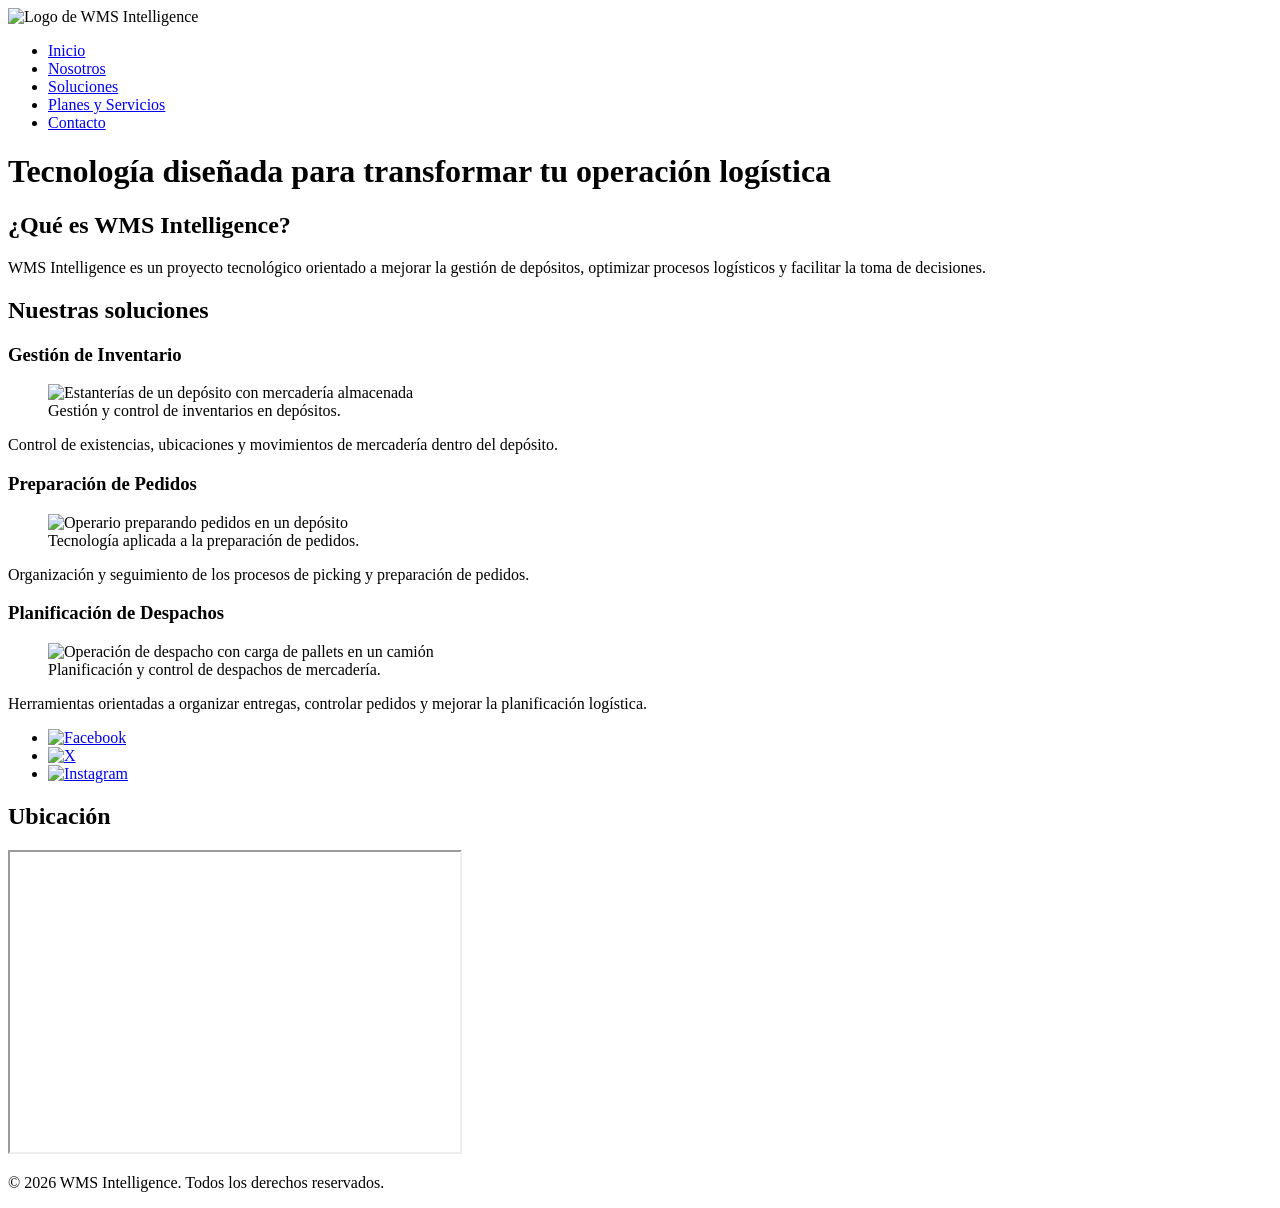
==== index.html @ b99401bb "Add files via upload" ====
<!DOCTYPE html>
<html lang="es">

<head>
    <meta charset="UTF-8">
    <meta name="viewport" content="width=device-width, initial-scale=1.0">
    <title>WMS Intelligence | Soluciones Logísticas Inteligentes</title>

</head>

<body>
    <header>
        <img src="./assets/logo.png" alt="Logo de WMS Intelligence" width="180">
        <nav>
            <ul>
                <li><a href="#">Inicio</a></li>
                <li><a href="./pages/nosotros.html">Nosotros</a></li>
                <li><a href="./pages/soluciones.html">Soluciones</a></li>
                <li><a href="./pages/planes.html">Planes y Servicios</a></li>
                <li><a href="./pages/contacto.html">Contacto</a></li>
            </ul>
        </nav>
    </header>



    <main>
        <h1>Tecnología diseñada para transformar tu operación logística</h1>
        <section>
            <h2>¿Qué es WMS Intelligence?</h2>

            <p>
                WMS Intelligence es un proyecto tecnológico
                orientado a mejorar la gestión de depósitos,
                optimizar procesos logísticos y facilitar
                la toma de decisiones.
            </p>
        </section>
        <section>
            <h2>Nuestras soluciones</h2>

            <article>
                <h3>Gestión de Inventario</h3>

                <figure>
                    <img src="./assets/inventario.jpg" alt="Estanterías de un depósito con mercadería almacenada"
                        width="400">
                    <figcaption>
                        Gestión y control de inventarios en depósitos.
                    </figcaption>
                </figure>
                <p>
                    Control de existencias, ubicaciones
                    y movimientos de mercadería dentro
                    del depósito.
                </p>
            </article>

            <article>
                <h3>Preparación de Pedidos</h3>

                <figure>
                    <img src="./assets/preparaciones.jpg" alt="Operario preparando pedidos en un depósito" width="400">
                    <figcaption>
                        Tecnología aplicada a la preparación de pedidos.
                    </figcaption>
                </figure>
                <p>
                    Organización y seguimiento de los procesos
                    de picking y preparación de pedidos.
                </p>
            </article>



            <article>
                <h3>Planificación de Despachos</h3>

                <figure>
                    <img src="./assets/despacho.jpg" alt="Operación de despacho con carga de pallets en un camión"
                        width="400">

                    <figcaption>
                        Planificación y control de despachos de mercadería.
                    </figcaption>
                </figure>

                <p>
                    Herramientas orientadas a organizar entregas,
                    controlar pedidos y mejorar la planificación logística.
                </p>
            </article>

        </section>

    </main>


    <!-- Pie de página -->
    <footer>

        <ul>
            <li>
                <a href="https://www.facebook.com/" target="_blank" rel="noopener noreferrer">

                    <img src="./assets/logo-facebook.jpg" alt="Facebook" width="35">
                </a>
            </li>

            <li>
                <a href="https://x.com/" target="_blank" rel="noopener noreferrer">

                    <img src="./assets/logo-x.jpg" alt="X" width="35">
                </a>
            </li>

            <li>
                <a href="https://www.instagram.com/" target="_blank" rel="noopener noreferrer">

                    <img src="./assets/logo-instagram.jpg" alt="Instagram" width="35">
                </a>
            </li>
        </ul>

        <!-- Mapa de ubicación -->
        <h2>Ubicación</h2>

        <iframe src="https://www.google.com/maps?q=Buenos+Aires,+Argentina&output=embed" width="450" height="300"
            title="Mapa de Buenos Aires, Argentina" loading="lazy" allowfullscreen>
        </iframe>

        <!-- Derechos de autor -->
        <p>
            &copy; 2026 WMS Intelligence.
            Todos los derechos reservados.
        </p>

    </footer>


</body>

</html>
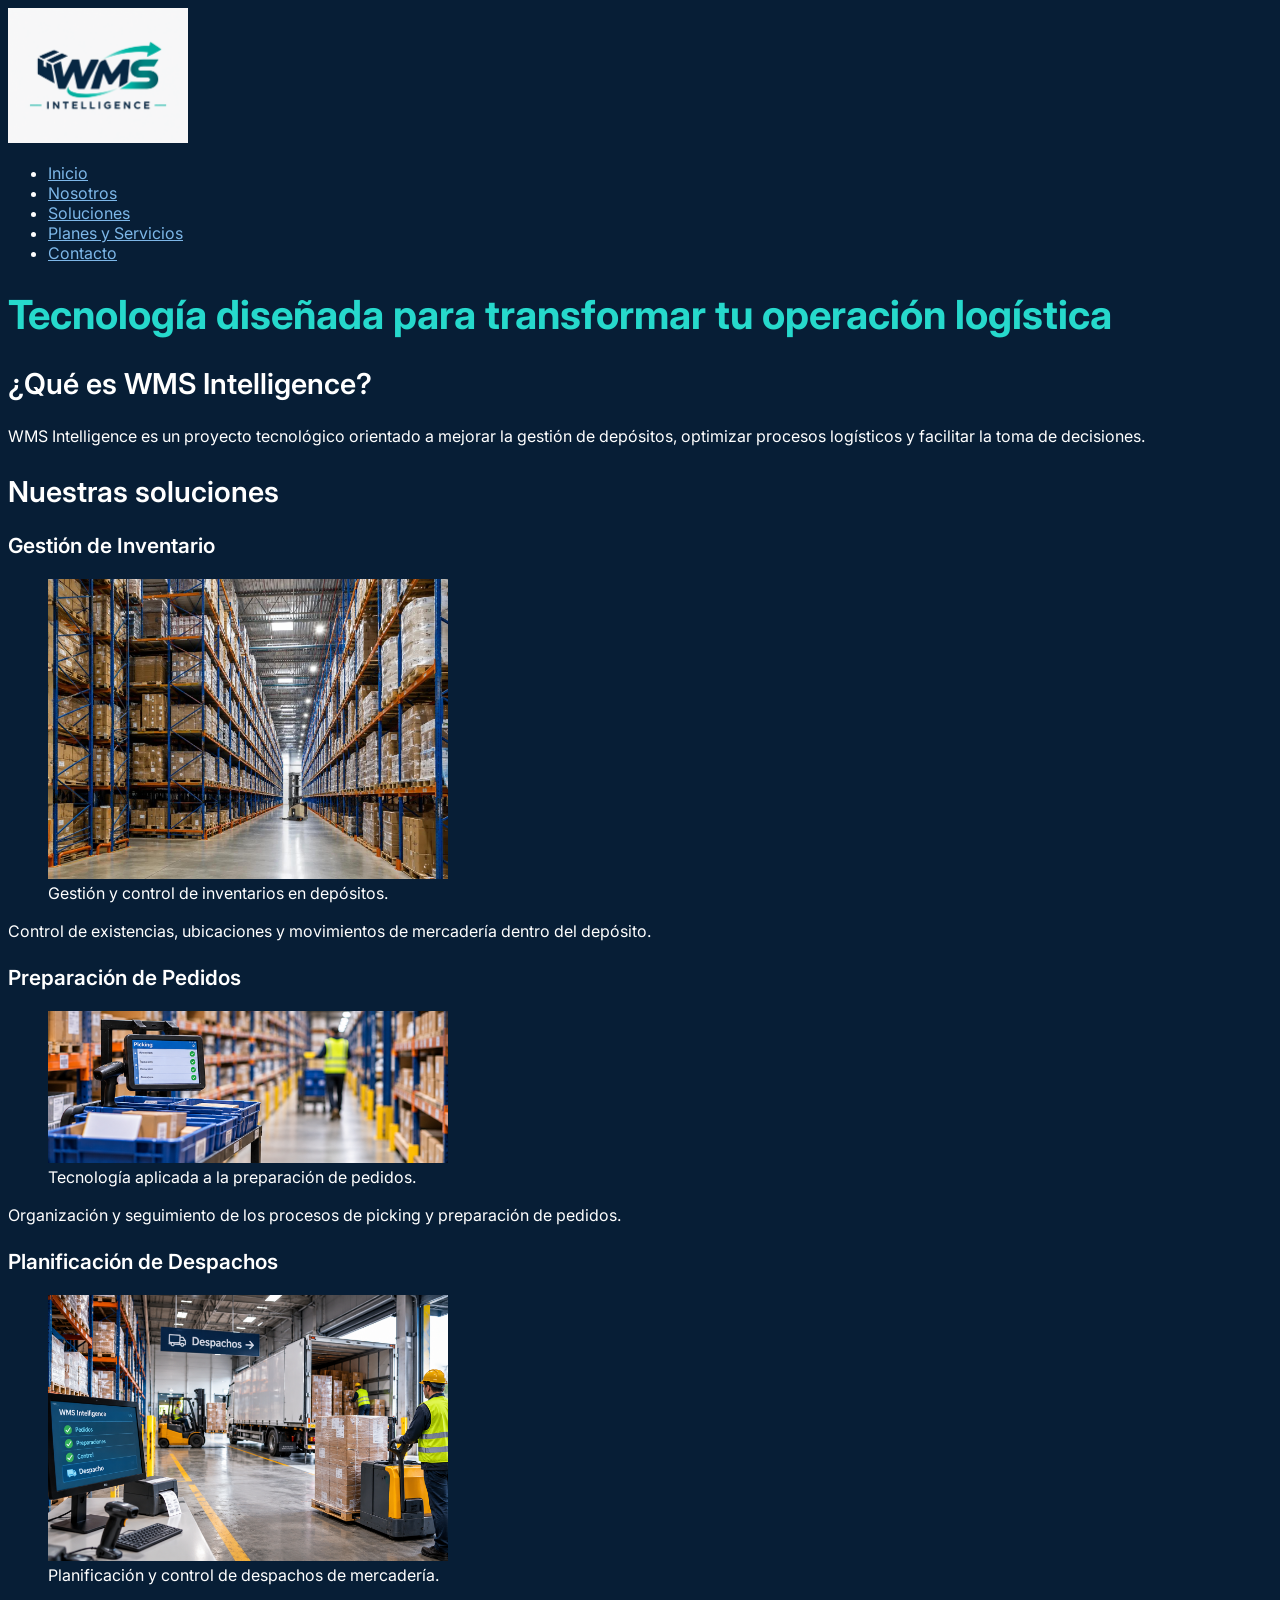
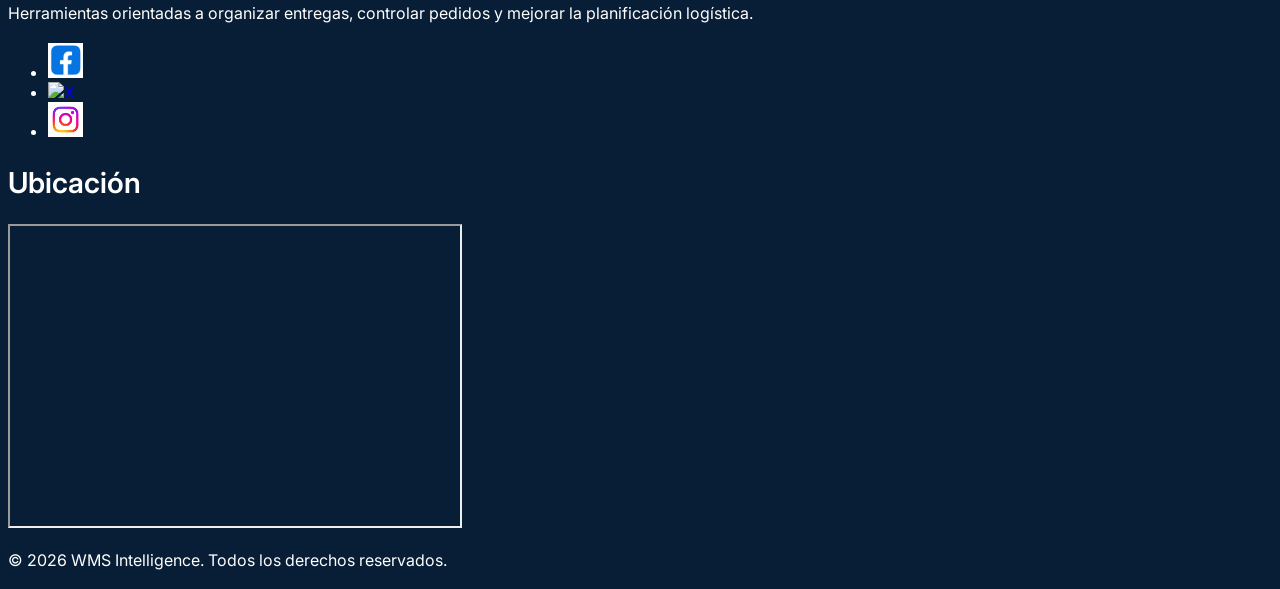
==== commit cb015acd: "Add files via upload Actualizacion styles Entrega TP2 Proyecto WMS Intelligence" ====
--- a/index.html
+++ b/index.html
@@ -5,13 +5,13 @@
     <meta charset="UTF-8">
     <meta name="viewport" content="width=device-width, initial-scale=1.0">
     <title>WMS Intelligence | Soluciones Logísticas Inteligentes</title>
-
+    <link rel="stylesheet" href="./styles/styles.css">
 </head>
 
 <body>
-    <header>
+    <header class="encabezado-principal">
         <img src="./assets/logo.png" alt="Logo de WMS Intelligence" width="180">
-        <nav>
+        <nav class="menu-principal">
             <ul>
                 <li><a href="#">Inicio</a></li>
                 <li><a href="./pages/nosotros.html">Nosotros</a></li>
@@ -25,7 +25,7 @@
 
 
     <main>
-        <h1>Tecnología diseñada para transformar tu operación logística</h1>
+        <h1 class="titulo-principal">Tecnología diseñada para transformar tu operación logística</h1>
         <section>
             <h2>¿Qué es WMS Intelligence?</h2>
 
--- a/styles/styles.css
+++ b/styles/styles.css
@@ -0,0 +1,55 @@
+/* =====================================
+   WMS INTELLIGENCE - ESTILOS GENERALES
+   ===================================== */
+
+
+
+/* ===== GOOGLE FONTS ===== */
+
+@import url('https://fonts.googleapis.com/css2?family=Inter:wght@400;500;600;700&display=swap');
+
+
+/* 1. FONDO Y TEXTO GENERAL */
+
+body {
+    background-color: #071E36;
+    color: #FFFFFF;
+    font-family: 'Inter', sans-serif;
+}
+
+
+/* 2. TÍTULO PRINCIPAL */
+
+.titulo-principal {
+    color: #26D9CC;
+}
+
+/* 3. MENÚ DE NAVEGACIÓN */
+
+.menu-principal a {
+    color: #7DB7E8;
+}
+
+
+/* ===== JERARQUÍA TIPOGRÁFICA ===== */
+
+h1 {
+    font-size: 2.5rem;
+    font-weight: 700;
+}
+
+h2 {
+    font-size: 1.8rem;
+    font-weight: 600;
+}
+
+h3 {
+    font-size: 1.3rem;
+    font-weight: 600;
+}
+
+p {
+    font-size: 1rem;
+    font-weight: 400;
+    line-height: 1.6;
+}
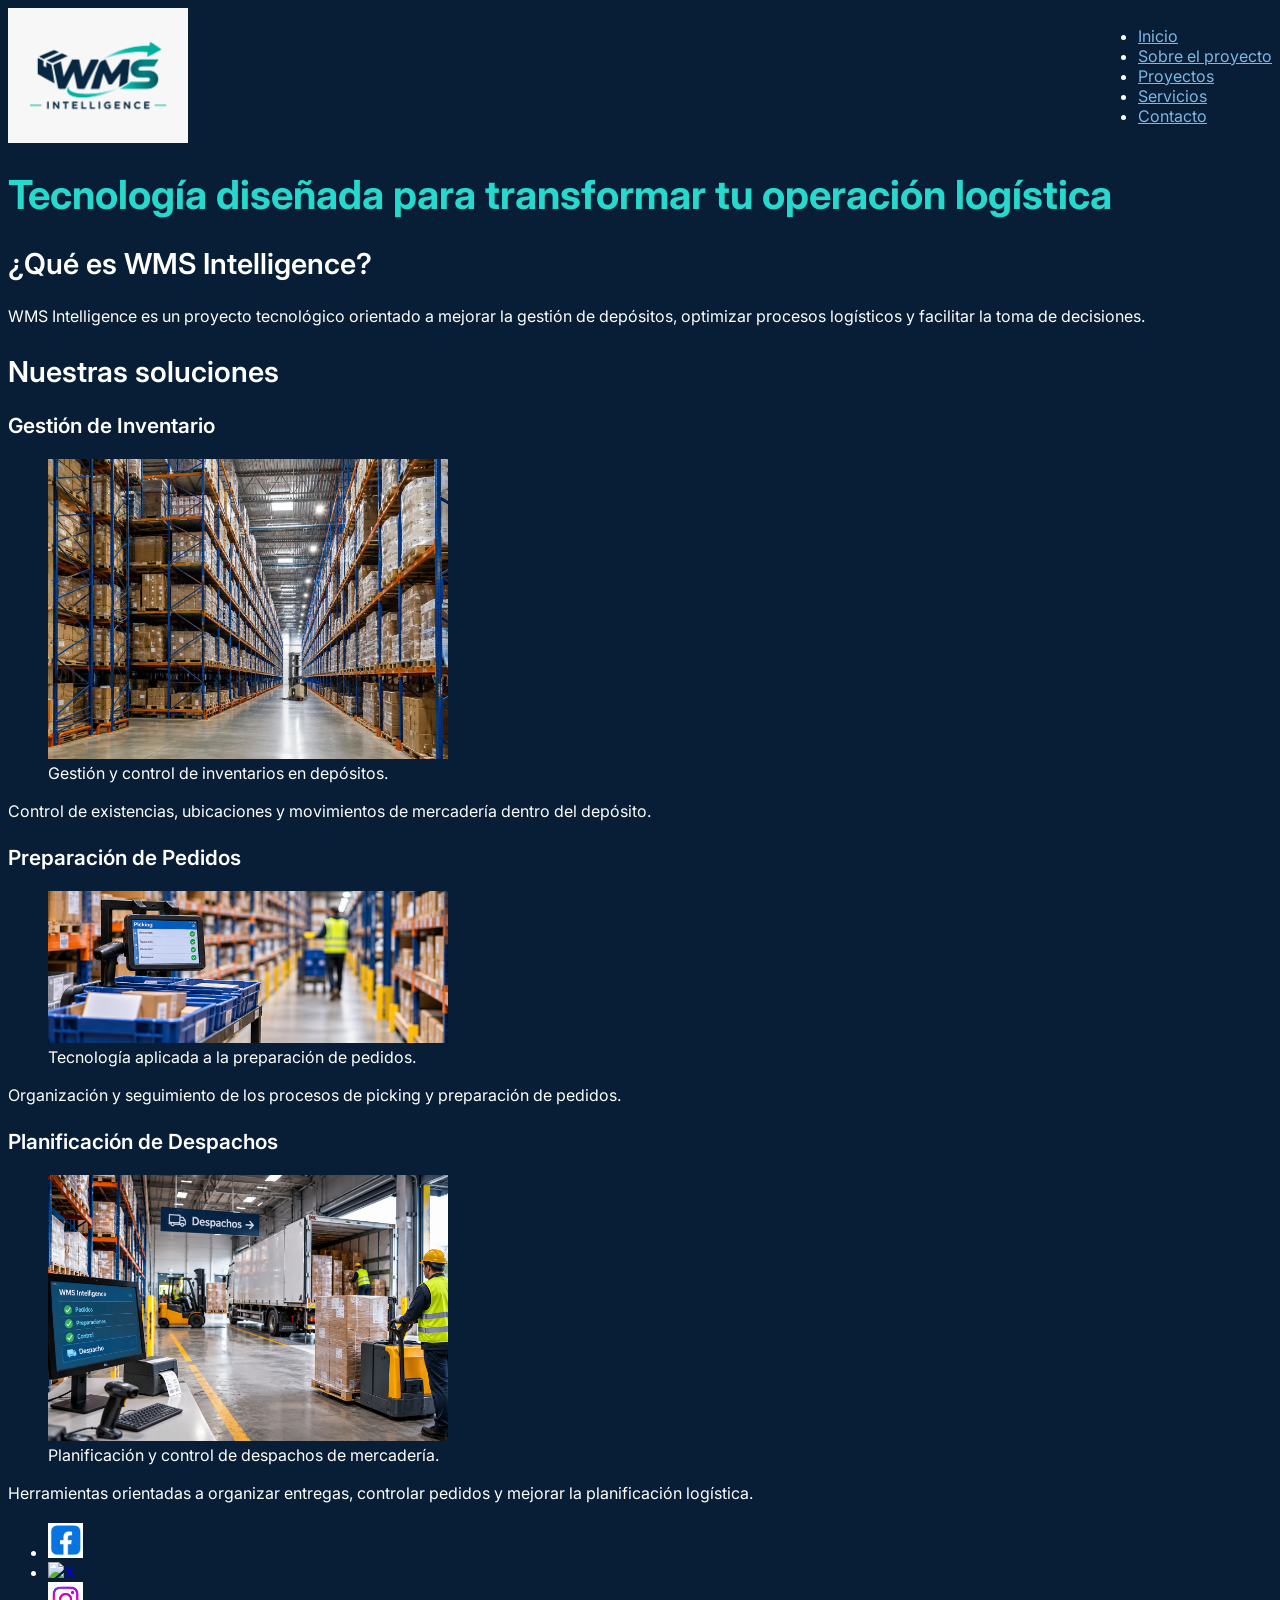
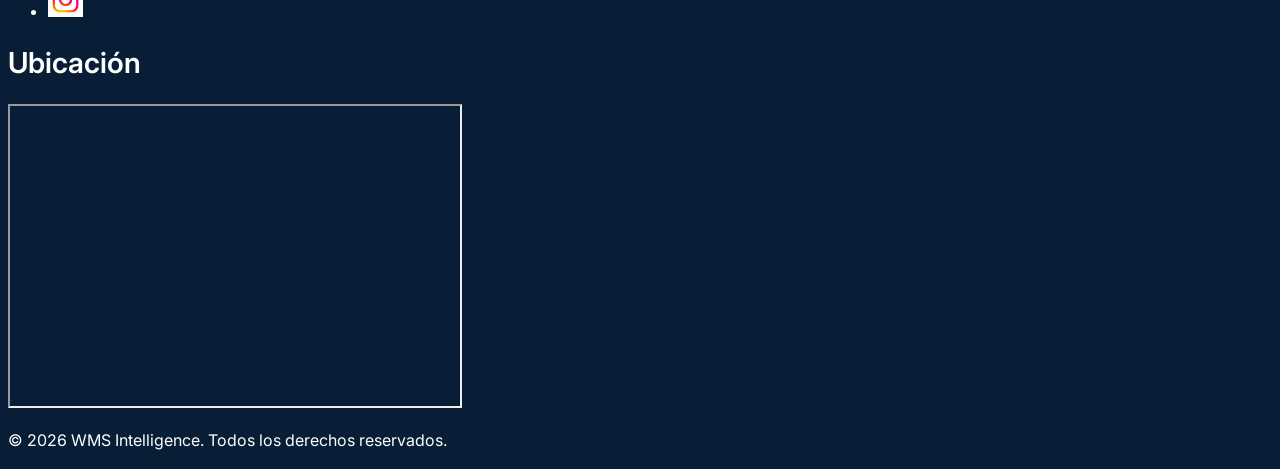
==== commit e448ca2e: "Correccion TP1 - CSS y estructura de paginas" ====
--- a/index.html
+++ b/index.html
@@ -1,143 +1,143 @@
-<!DOCTYPE html>
-<html lang="es">
-
-<head>
-    <meta charset="UTF-8">
-    <meta name="viewport" content="width=device-width, initial-scale=1.0">
-    <title>WMS Intelligence | Soluciones Logísticas Inteligentes</title>
-    <link rel="stylesheet" href="./styles/styles.css">
-</head>
-
-<body>
-    <header class="encabezado-principal">
-        <img src="./assets/logo.png" alt="Logo de WMS Intelligence" width="180">
-        <nav class="menu-principal">
-            <ul>
-                <li><a href="#">Inicio</a></li>
-                <li><a href="./pages/nosotros.html">Nosotros</a></li>
-                <li><a href="./pages/soluciones.html">Soluciones</a></li>
-                <li><a href="./pages/planes.html">Planes y Servicios</a></li>
-                <li><a href="./pages/contacto.html">Contacto</a></li>
-            </ul>
-        </nav>
-    </header>
-
-
-
-    <main>
-        <h1 class="titulo-principal">Tecnología diseñada para transformar tu operación logística</h1>
-        <section>
-            <h2>¿Qué es WMS Intelligence?</h2>
-
-            <p>
-                WMS Intelligence es un proyecto tecnológico
-                orientado a mejorar la gestión de depósitos,
-                optimizar procesos logísticos y facilitar
-                la toma de decisiones.
-            </p>
-        </section>
-        <section>
-            <h2>Nuestras soluciones</h2>
-
-            <article>
-                <h3>Gestión de Inventario</h3>
-
-                <figure>
-                    <img src="./assets/inventario.jpg" alt="Estanterías de un depósito con mercadería almacenada"
-                        width="400">
-                    <figcaption>
-                        Gestión y control de inventarios en depósitos.
-                    </figcaption>
-                </figure>
-                <p>
-                    Control de existencias, ubicaciones
-                    y movimientos de mercadería dentro
-                    del depósito.
-                </p>
-            </article>
-
-            <article>
-                <h3>Preparación de Pedidos</h3>
-
-                <figure>
-                    <img src="./assets/preparaciones.jpg" alt="Operario preparando pedidos en un depósito" width="400">
-                    <figcaption>
-                        Tecnología aplicada a la preparación de pedidos.
-                    </figcaption>
-                </figure>
-                <p>
-                    Organización y seguimiento de los procesos
-                    de picking y preparación de pedidos.
-                </p>
-            </article>
-
-
-
-            <article>
-                <h3>Planificación de Despachos</h3>
-
-                <figure>
-                    <img src="./assets/despacho.jpg" alt="Operación de despacho con carga de pallets en un camión"
-                        width="400">
-
-                    <figcaption>
-                        Planificación y control de despachos de mercadería.
-                    </figcaption>
-                </figure>
-
-                <p>
-                    Herramientas orientadas a organizar entregas,
-                    controlar pedidos y mejorar la planificación logística.
-                </p>
-            </article>
-
-        </section>
-
-    </main>
-
-
-    <!-- Pie de página -->
-    <footer>
-
-        <ul>
-            <li>
-                <a href="https://www.facebook.com/" target="_blank" rel="noopener noreferrer">
-
-                    <img src="./assets/logo-facebook.jpg" alt="Facebook" width="35">
-                </a>
-            </li>
-
-            <li>
-                <a href="https://x.com/" target="_blank" rel="noopener noreferrer">
-
-                    <img src="./assets/logo-x.jpg" alt="X" width="35">
-                </a>
-            </li>
-
-            <li>
-                <a href="https://www.instagram.com/" target="_blank" rel="noopener noreferrer">
-
-                    <img src="./assets/logo-instagram.jpg" alt="Instagram" width="35">
-                </a>
-            </li>
-        </ul>
-
-        <!-- Mapa de ubicación -->
-        <h2>Ubicación</h2>
-
-        <iframe src="https://www.google.com/maps?q=Buenos+Aires,+Argentina&output=embed" width="450" height="300"
-            title="Mapa de Buenos Aires, Argentina" loading="lazy" allowfullscreen>
-        </iframe>
-
-        <!-- Derechos de autor -->
-        <p>
-            &copy; 2026 WMS Intelligence.
-            Todos los derechos reservados.
-        </p>
-
-    </footer>
-
-
-</body>
-
+<!DOCTYPE html>
+<html lang="es">
+
+<head>
+    <meta charset="UTF-8">
+    <meta name="viewport" content="width=device-width, initial-scale=1.0">
+    <title>WMS Intelligence | Soluciones Logísticas Inteligentes</title>
+    <link rel="stylesheet" href="./styles/styles.css">
+</head>
+
+<body>
+    <header class="encabezado-principal">
+        <img src="./assets/logo.png" alt="Logo de WMS Intelligence" width="180">
+        <nav class="menu-principal">
+            <ul>
+                <li><a href="./index.html">Inicio</a></li>
+                <li><a href="./pages/sobre-mi.html">Sobre el proyecto</a></li>
+                <li><a href="./pages/proyectos.html">Proyectos</a></li>
+                <li><a href="./pages/servicios.html">Servicios</a></li>
+                <li><a href="./pages/contacto.html">Contacto</a></li>
+            </ul>
+        </nav>
+    </header>
+
+
+
+    <main>
+        <h1 class="titulo-principal">Tecnología diseñada para transformar tu operación logística</h1>
+        <section>
+            <h2>¿Qué es WMS Intelligence?</h2>
+
+            <p>
+                WMS Intelligence es un proyecto tecnológico
+                orientado a mejorar la gestión de depósitos,
+                optimizar procesos logísticos y facilitar
+                la toma de decisiones.
+            </p>
+        </section>
+        <section>
+            <h2>Nuestras soluciones</h2>
+
+            <article>
+                <h3>Gestión de Inventario</h3>
+
+                <figure>
+                    <img src="./assets/inventario.jpg" alt="Estanterías de un depósito con mercadería almacenada"
+                        width="400">
+                    <figcaption>
+                        Gestión y control de inventarios en depósitos.
+                    </figcaption>
+                </figure>
+                <p>
+                    Control de existencias, ubicaciones
+                    y movimientos de mercadería dentro
+                    del depósito.
+                </p>
+            </article>
+
+            <article>
+                <h3>Preparación de Pedidos</h3>
+
+                <figure>
+                    <img src="./assets/preparaciones.jpg" alt="Operario preparando pedidos en un depósito" width="400">
+                    <figcaption>
+                        Tecnología aplicada a la preparación de pedidos.
+                    </figcaption>
+                </figure>
+                <p>
+                    Organización y seguimiento de los procesos
+                    de picking y preparación de pedidos.
+                </p>
+            </article>
+
+
+
+            <article>
+                <h3>Planificación de Despachos</h3>
+
+                <figure>
+                    <img src="./assets/despacho.jpg" alt="Operación de despacho con carga de pallets en un camión"
+                        width="400">
+
+                    <figcaption>
+                        Planificación y control de despachos de mercadería.
+                    </figcaption>
+                </figure>
+
+                <p>
+                    Herramientas orientadas a organizar entregas,
+                    controlar pedidos y mejorar la planificación logística.
+                </p>
+            </article>
+
+        </section>
+
+    </main>
+
+
+    <!-- Pie de página -->
+    <footer>
+
+        <ul>
+            <li>
+                <a href="https://www.facebook.com/" target="_blank" rel="noopener noreferrer">
+
+                    <img src="./assets/logo-facebook.jpg" alt="Facebook" width="35">
+                </a>
+            </li>
+
+            <li>
+                <a href="https://x.com/" target="_blank" rel="noopener noreferrer">
+
+                    <img src="./assets/logo-x.jpg" alt="X" width="35">
+                </a>
+            </li>
+
+            <li>
+                <a href="https://www.instagram.com/" target="_blank" rel="noopener noreferrer">
+
+                    <img src="./assets/logo-instagram.jpg" alt="Instagram" width="35">
+                </a>
+            </li>
+        </ul>
+
+        <!-- Mapa de ubicación -->
+        <h2>Ubicación</h2>
+
+        <iframe src="https://www.google.com/maps?q=Buenos+Aires,+Argentina&output=embed" width="450" height="300"
+            title="Mapa de Buenos Aires, Argentina" loading="lazy" allowfullscreen>
+        </iframe>
+
+        <!-- Derechos de autor -->
+        <p>
+            &copy; 2026 WMS Intelligence.
+            Todos los derechos reservados.
+        </p>
+
+    </footer>
+
+
+</body>
+
 </html>
--- a/styles/styles.css
+++ b/styles/styles.css
@@ -52,4 +52,13 @@
     font-size: 1rem;
     font-weight: 400;
     line-height: 1.6;
+}
+
+
+/* ===== ENCABEZADO ===== */
+
+.encabezado-principal {
+    display: flex;
+    align-items: center;
+    justify-content: space-between;
 }
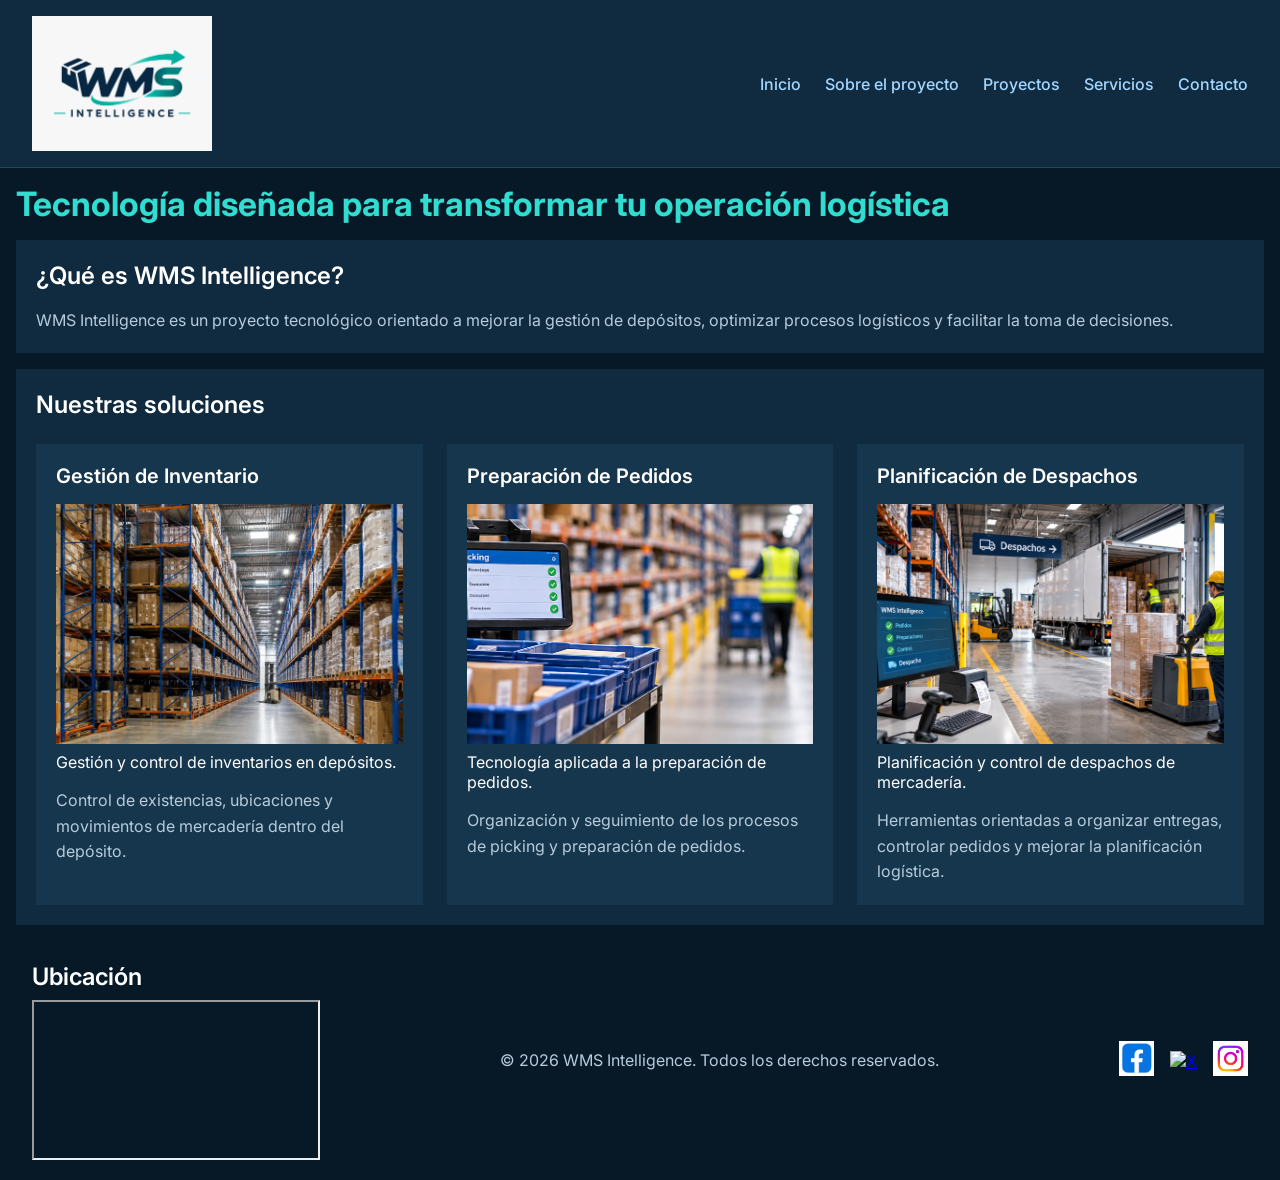
==== commit 75351558: "Modificacion CSS - Entrega TP 3 - Box Model y Flexbox" ====
--- a/index.html
+++ b/index.html
@@ -1,143 +1,151 @@
-<!DOCTYPE html>
+<!doctype html>
 <html lang="es">
+  <head>
+    <meta charset="UTF-8" />
+    <meta name="viewport" content="width=device-width, initial-scale=1.0" />
+    <title>WMS Intelligence | Soluciones Logísticas Inteligentes</title>
+    <link rel="stylesheet" href="./styles/styles.css" />
+  </head>
 
-<head>
-    <meta charset="UTF-8">
-    <meta name="viewport" content="width=device-width, initial-scale=1.0">
-    <title>WMS Intelligence | Soluciones Logísticas Inteligentes</title>
-    <link rel="stylesheet" href="./styles/styles.css">
-</head>
-
-<body>
+  <body>
     <header class="encabezado-principal">
-        <img src="./assets/logo.png" alt="Logo de WMS Intelligence" width="180">
-        <nav class="menu-principal">
-            <ul>
-                <li><a href="./index.html">Inicio</a></li>
-                <li><a href="./pages/sobre-mi.html">Sobre el proyecto</a></li>
-                <li><a href="./pages/proyectos.html">Proyectos</a></li>
-                <li><a href="./pages/servicios.html">Servicios</a></li>
-                <li><a href="./pages/contacto.html">Contacto</a></li>
-            </ul>
-        </nav>
+      <img src="./assets/logo.png" alt="Logo de WMS Intelligence" width="180" />
+      <nav class="menu-principal">
+        <ul>
+          <li><a href="./index.html">Inicio</a></li>
+          <li><a href="./pages/sobre-mi.html">Sobre el proyecto</a></li>
+          <li><a href="./pages/proyectos.html">Proyectos</a></li>
+          <li><a href="./pages/servicios.html">Servicios</a></li>
+          <li><a href="./pages/contacto.html">Contacto</a></li>
+        </ul>
+      </nav>
     </header>
 
+    <main>
+      <div class="contenido-inicio">
+        <h1>Tecnología diseñada para transformar tu operación logística</h1>
+        <section>
+          <h2>¿Qué es WMS Intelligence?</h2>
 
+          <p>
+            WMS Intelligence es un proyecto tecnológico orientado a mejorar la
+            gestión de depósitos, optimizar procesos logísticos y facilitar la
+            toma de decisiones.
+          </p>
+        </section>
+        <section class="seccion-soluciones">
+          <h2>Nuestras soluciones</h2>
 
-    <main>
-        <h1 class="titulo-principal">Tecnología diseñada para transformar tu operación logística</h1>
-        <section>
-            <h2>¿Qué es WMS Intelligence?</h2>
+          <article>
+            <h3>Gestión de Inventario</h3>
+
+            <figure>
+              <img
+                src="./assets/inventario.jpg"
+                alt="Estanterías de un depósito con mercadería almacenada"
+                width="400"
+              />
+              <figcaption>
+                Gestión y control de inventarios en depósitos.
+              </figcaption>
+            </figure>
+            <p>
+              Control de existencias, ubicaciones y movimientos de mercadería
+              dentro del depósito.
+            </p>
+          </article>
+
+          <article>
+            <h3>Preparación de Pedidos</h3>
+
+            <figure>
+              <img
+                src="./assets/preparaciones.jpg"
+                alt="Operario preparando pedidos en un depósito"
+                width="400"
+              />
+              <figcaption>
+                Tecnología aplicada a la preparación de pedidos.
+              </figcaption>
+            </figure>
+            <p>
+              Organización y seguimiento de los procesos de picking y
+              preparación de pedidos.
+            </p>
+          </article>
+
+          <article>
+            <h3>Planificación de Despachos</h3>
+
+            <figure>
+              <img
+                src="./assets/despacho.jpg"
+                alt="Operación de despacho con carga de pallets en un camión"
+                width="400"
+              />
+
+              <figcaption>
+                Planificación y control de despachos de mercadería.
+              </figcaption>
+            </figure>
 
             <p>
-                WMS Intelligence es un proyecto tecnológico
-                orientado a mejorar la gestión de depósitos,
-                optimizar procesos logísticos y facilitar
-                la toma de decisiones.
+              Herramientas orientadas a organizar entregas, controlar pedidos y
+              mejorar la planificación logística.
             </p>
+          </article>
         </section>
-        <section>
-            <h2>Nuestras soluciones</h2>
+      </div>
+    </main>
+    <!-- Pie de página -->
 
-            <article>
-                <h3>Gestión de Inventario</h3>
-
-                <figure>
-                    <img src="./assets/inventario.jpg" alt="Estanterías de un depósito con mercadería almacenada"
-                        width="400">
-                    <figcaption>
-                        Gestión y control de inventarios en depósitos.
-                    </figcaption>
-                </figure>
-                <p>
-                    Control de existencias, ubicaciones
-                    y movimientos de mercadería dentro
-                    del depósito.
-                </p>
-            </article>
-
-            <article>
-                <h3>Preparación de Pedidos</h3>
-
-                <figure>
-                    <img src="./assets/preparaciones.jpg" alt="Operario preparando pedidos en un depósito" width="400">
-                    <figcaption>
-                        Tecnología aplicada a la preparación de pedidos.
-                    </figcaption>
-                </figure>
-                <p>
-                    Organización y seguimiento de los procesos
-                    de picking y preparación de pedidos.
-                </p>
-            </article>
-
-
-
-            <article>
-                <h3>Planificación de Despachos</h3>
-
-                <figure>
-                    <img src="./assets/despacho.jpg" alt="Operación de despacho con carga de pallets en un camión"
-                        width="400">
-
-                    <figcaption>
-                        Planificación y control de despachos de mercadería.
-                    </figcaption>
-                </figure>
-
-                <p>
-                    Herramientas orientadas a organizar entregas,
-                    controlar pedidos y mejorar la planificación logística.
-                </p>
-            </article>
-
-        </section>
-
-    </main>
-
-
-    <!-- Pie de página -->
-    <footer>
-
-        <ul>
-            <li>
-                <a href="https://www.facebook.com/" target="_blank" rel="noopener noreferrer">
-
-                    <img src="./assets/logo-facebook.jpg" alt="Facebook" width="35">
-                </a>
-            </li>
-
-            <li>
-                <a href="https://x.com/" target="_blank" rel="noopener noreferrer">
-
-                    <img src="./assets/logo-x.jpg" alt="X" width="35">
-                </a>
-            </li>
-
-            <li>
-                <a href="https://www.instagram.com/" target="_blank" rel="noopener noreferrer">
-
-                    <img src="./assets/logo-instagram.jpg" alt="Instagram" width="35">
-                </a>
-            </li>
-        </ul>
-
-        <!-- Mapa de ubicación -->
+    <footer class="footer-horizontal">
+      <!-- Ubicación -->
+      <div class="footer-ubicacion">
         <h2>Ubicación</h2>
 
-        <iframe src="https://www.google.com/maps?q=Buenos+Aires,+Argentina&output=embed" width="450" height="300"
-            title="Mapa de Buenos Aires, Argentina" loading="lazy" allowfullscreen>
+        <iframe
+          src="https://www.google.com/maps?q=Buenos+Aires,+Argentina&output=embed"
+          width="450"
+          height="300"
+          title="Mapa de Buenos Aires, Argentina"
+          loading="lazy"
+          allowfullscreen
+        >
         </iframe>
+      </div>
 
-        <!-- Derechos de autor -->
-        <p>
-            &copy; 2026 WMS Intelligence.
-            Todos los derechos reservados.
-        </p>
+      <!-- Copyright -->
+      <p>&copy; 2026 WMS Intelligence. Todos los derechos reservados.</p>
 
+      <!-- Redes sociales -->
+      <ul>
+        <li>
+          <a
+            href="https://www.facebook.com/"
+            target="_blank"
+            rel="noopener noreferrer"
+          >
+            <img src="./assets/logo-facebook.jpg" alt="Facebook" width="35" />
+          </a>
+        </li>
+
+        <li>
+          <a href="https://x.com/" target="_blank" rel="noopener noreferrer">
+            <img src="./assets/logo-x.jpg" alt="X" width="35" />
+          </a>
+        </li>
+
+        <li>
+          <a
+            href="https://www.instagram.com/"
+            target="_blank"
+            rel="noopener noreferrer"
+          >
+            <img src="./assets/logo-instagram.jpg" alt="Instagram" width="35" />
+          </a>
+        </li>
+      </ul>
     </footer>
-
-
-</body>
-
-</html>+  </body>
+</html>
--- a/styles/styles.css
+++ b/styles/styles.css
@@ -1,64 +1,197 @@
-/* =====================================
-   WMS INTELLIGENCE - ESTILOS GENERALES
-   ===================================== */
-
-
-
-/* ===== GOOGLE FONTS ===== */
-
-@import url('https://fonts.googleapis.com/css2?family=Inter:wght@400;500;600;700&display=swap');
-
-
-/* 1. FONDO Y TEXTO GENERAL */
-
-body {
-    background-color: #071E36;
-    color: #FFFFFF;
-    font-family: 'Inter', sans-serif;
-}
-
-
-/* 2. TÍTULO PRINCIPAL */
-
-.titulo-principal {
-    color: #26D9CC;
-}
-
-/* 3. MENÚ DE NAVEGACIÓN */
-
-.menu-principal a {
-    color: #7DB7E8;
-}
-
-
-/* ===== JERARQUÍA TIPOGRÁFICA ===== */
-
-h1 {
-    font-size: 2.5rem;
-    font-weight: 700;
-}
-
-h2 {
-    font-size: 1.8rem;
-    font-weight: 600;
-}
-
-h3 {
-    font-size: 1.3rem;
-    font-weight: 600;
-}
-
-p {
-    font-size: 1rem;
-    font-weight: 400;
-    line-height: 1.6;
-}
-
-
-/* ===== ENCABEZADO ===== */
-
-.encabezado-principal {
-    display: flex;
-    align-items: center;
-    justify-content: space-between;
-}+/* ======================================
+   WMS INTELLIGENCE - TP 3
+   BOX MODEL Y FLEXBOX
+   ====================================== */
+
+/* 01. FUENTE EXTERNA */
+@import url("https://fonts.googleapis.com/css2?family=Inter:wght@400;500;600;700&display=swap");
+
+/* 02. RESET GLOBAL */
+* {
+  margin: 0;
+  padding: 0;
+  box-sizing: border-box;
+}
+
+/* 03. COLORES */
+:root {
+  --color-fondo: #071827;
+  --color-superficie: #102b40;
+  --color-tarjeta: #16364d;
+  --color-principal: #ffffff;
+  --color-secundario: #b6ccdd;
+  --color-acento: #30ddd0;
+  --color-borde: #24465b;
+  --color-enlace: #a4d7ff;
+}
+
+/* 04. ESTILOS GENERALES */
+body {
+  background-color: var(--color-fondo);
+  color: var(--color-principal);
+  font-family: "Inter", Arial, sans-serif;
+  min-height: 100vh;
+}
+
+/* 05. TITULOS Y PARRAFOS */
+h1 {
+  font-size: 2.1rem;
+  font-weight: 700;
+  line-height: 1.2;
+  color: var(--color-acento);
+}
+
+h2 {
+  font-size: 1.5rem;
+  font-weight: 600;
+  line-height: 1.3;
+}
+
+h3 {
+  font-size: 1.25rem;
+  font-weight: 600;
+}
+
+p {
+  font-size: 1rem;
+  font-weight: 400;
+  line-height: 1.6;
+  color: var(--color-secundario);
+}
+
+/* 06. HEADER Y NAVEGACION */
+.encabezado-principal {
+  display: flex;
+  justify-content: space-between;
+  align-items: center;
+  gap: 1.5rem;
+  padding: 1rem 2rem;
+  background-color: var(--color-superficie);
+  border-bottom: 1px solid var(--color-borde);
+}
+
+.encabezado-principal img {
+  display: block;
+  width: 11.25rem;
+  max-width: 100%;
+  height: auto;
+}
+
+.menu-principal ul {
+  display: flex;
+  justify-content: flex-end;
+  align-items: center;
+  flex-wrap: wrap;
+  gap: 1.5rem;
+  list-style: none;
+}
+
+.menu-principal a {
+  color: var(--color-enlace);
+  text-decoration: none;
+  font-size: 1rem;
+  font-weight: 500;
+}
+
+/* 07. CONTENIDO PRINCIPAL DEL INICIO */
+.contenido-inicio {
+  display: flex;
+  flex-direction: column;
+  gap: 1rem;
+  max-width: 100%;
+  margin: 0 auto;
+  padding: 1rem;
+}
+
+/* 08. SECCIONES DEL INICIO */
+.contenido-inicio section {
+  display: flex;
+  flex-direction: column;
+  gap: 1rem;
+  padding: 1.25rem;
+  background-color: var(--color-superficie);
+}
+
+/* 09. TARJETAS DE NUESTRAS SOLUCIONES */
+
+.contenido-inicio .seccion-soluciones {
+  display: flex;
+  flex-direction: row;
+  flex-wrap: wrap;
+  align-items: stretch;
+  gap: 1.5rem;
+}
+
+/* Título de la sección */
+
+.seccion-soluciones h2 {
+  width: 100%;
+}
+
+/* Tarjetas */
+
+.seccion-soluciones article {
+  display: flex;
+  flex-direction: column;
+  flex: 1 1 16rem;
+  gap: 1rem;
+  padding: 1.25rem;
+  background-color: var(--color-tarjeta);
+}
+
+/* Imágenes y descripciones */
+
+.seccion-soluciones figure {
+  display: flex;
+  flex-direction: column;
+  gap: 0.5rem;
+}
+
+.seccion-soluciones img {
+  display: block;
+  width: 100%;
+  height: 15rem;
+  object-fit: cover;
+}
+
+/* 10. FOOTER HORIZONTAL */
+
+.footer-horizontal {
+  display: flex;
+  flex-direction: row;
+  justify-content: space-between;
+  align-items: center;
+  gap: 2rem;
+
+  padding: 1.25rem 2rem;
+}
+
+/* Ubicación */
+
+.footer-ubicacion {
+  display: flex;
+  flex-direction: column;
+  gap: 0.5rem;
+}
+
+.footer-ubicacion iframe {
+  width: 18rem;
+  height: 10rem;
+}
+
+/* Copyright */
+
+.footer-horizontal p {
+  flex: 1;
+  text-align: center;
+}
+
+/* Redes sociales */
+
+.footer-horizontal ul {
+  display: flex;
+  flex-direction: row;
+  align-items: center;
+  gap: 1rem;
+  list-style: none;
+}
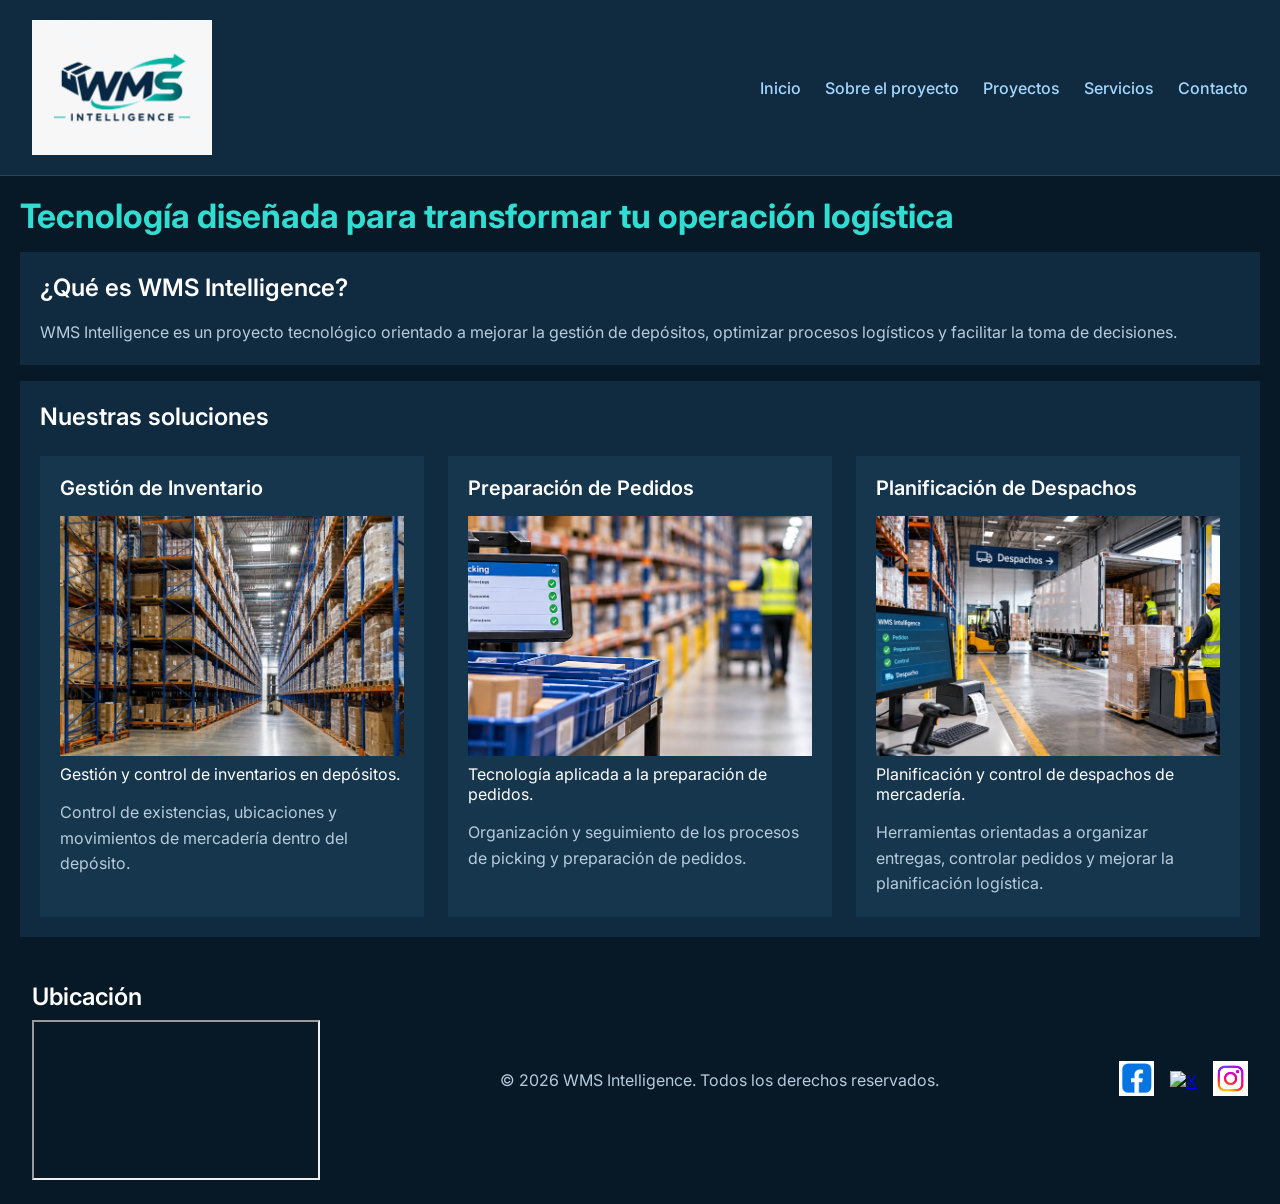
==== commit 33751ca4: "TP3 - Correcciones de padding y Flexbox responsive" ====
--- a/index.html
+++ b/index.html
@@ -105,7 +105,7 @@
         <h2>Ubicación</h2>
 
         <iframe
-          src="https://www.google.com/maps?q=Buenos+Aires,+Argentina&output=embed"
+          src="https://www.google.com/maps?q=Buenos+Aires,+Argentina&amp;output=embed"
           width="450"
           height="300"
           title="Mapa de Buenos Aires, Argentina"
--- a/styles/styles.css
+++ b/styles/styles.css
@@ -64,8 +64,9 @@
   display: flex;
   justify-content: space-between;
   align-items: center;
+  flex-wrap: wrap;
   gap: 1.5rem;
-  padding: 1rem 2rem;
+  padding: 1.25rem 2rem;
   background-color: var(--color-superficie);
   border-bottom: 1px solid var(--color-borde);
 }
@@ -75,6 +76,10 @@
   width: 11.25rem;
   max-width: 100%;
   height: auto;
+}
+
+.menu-principal {
+  max-width: 100%;
 }
 
 .menu-principal ul {
@@ -93,17 +98,17 @@
   font-weight: 500;
 }
 
-/* 07. CONTENIDO PRINCIPAL DEL INICIO */
+/* 07. CONTENIDO PRINCIPAL */
 .contenido-inicio {
   display: flex;
   flex-direction: column;
   gap: 1rem;
   max-width: 100%;
   margin: 0 auto;
-  padding: 1rem;
-}
-
-/* 08. SECCIONES DEL INICIO */
+  padding: 1.25rem;
+}
+
+/* 08. SECCIONES PRINCIPALES */
 .contenido-inicio section {
   display: flex;
   flex-direction: column;
@@ -112,6 +117,10 @@
   background-color: var(--color-superficie);
 }
 
+.contenido-inicio figure img {
+  max-width: 100%;
+}
+
 /* 09. TARJETAS DE NUESTRAS SOLUCIONES */
 
 .contenido-inicio .seccion-soluciones {
@@ -133,7 +142,10 @@
 .seccion-soluciones article {
   display: flex;
   flex-direction: column;
-  flex: 1 1 16rem;
+  flex-grow: 1;
+  flex-shrink: 1;
+  flex-basis: 16rem;
+  min-width: 0;
   gap: 1rem;
   padding: 1.25rem;
   background-color: var(--color-tarjeta);
@@ -154,6 +166,12 @@
   object-fit: cover;
 }
 
+/* Listas de funcionalidades de los proyectos */
+
+.seccion-soluciones article ul {
+  padding-left: 1.5rem;
+}
+
 /* 10. FOOTER HORIZONTAL */
 
 .footer-horizontal {
@@ -162,8 +180,9 @@
   justify-content: space-between;
   align-items: center;
   gap: 2rem;
-
-  padding: 1.25rem 2rem;
+  flex-wrap: wrap;
+
+  padding: 1.5rem 2rem;
 }
 
 /* Ubicación */
@@ -171,18 +190,21 @@
 .footer-ubicacion {
   display: flex;
   flex-direction: column;
+  flex: 0 1 18rem;
+  min-width: 0;
   gap: 0.5rem;
 }
 
 .footer-ubicacion iframe {
   width: 18rem;
+  max-width: 100%;
   height: 10rem;
 }
 
 /* Copyright */
 
 .footer-horizontal p {
-  flex: 1;
+  flex: 1 1 12rem;
   text-align: center;
 }
 
@@ -193,5 +215,6 @@
   flex-direction: row;
   align-items: center;
   gap: 1rem;
+  flex-wrap: wrap;
   list-style: none;
 }
